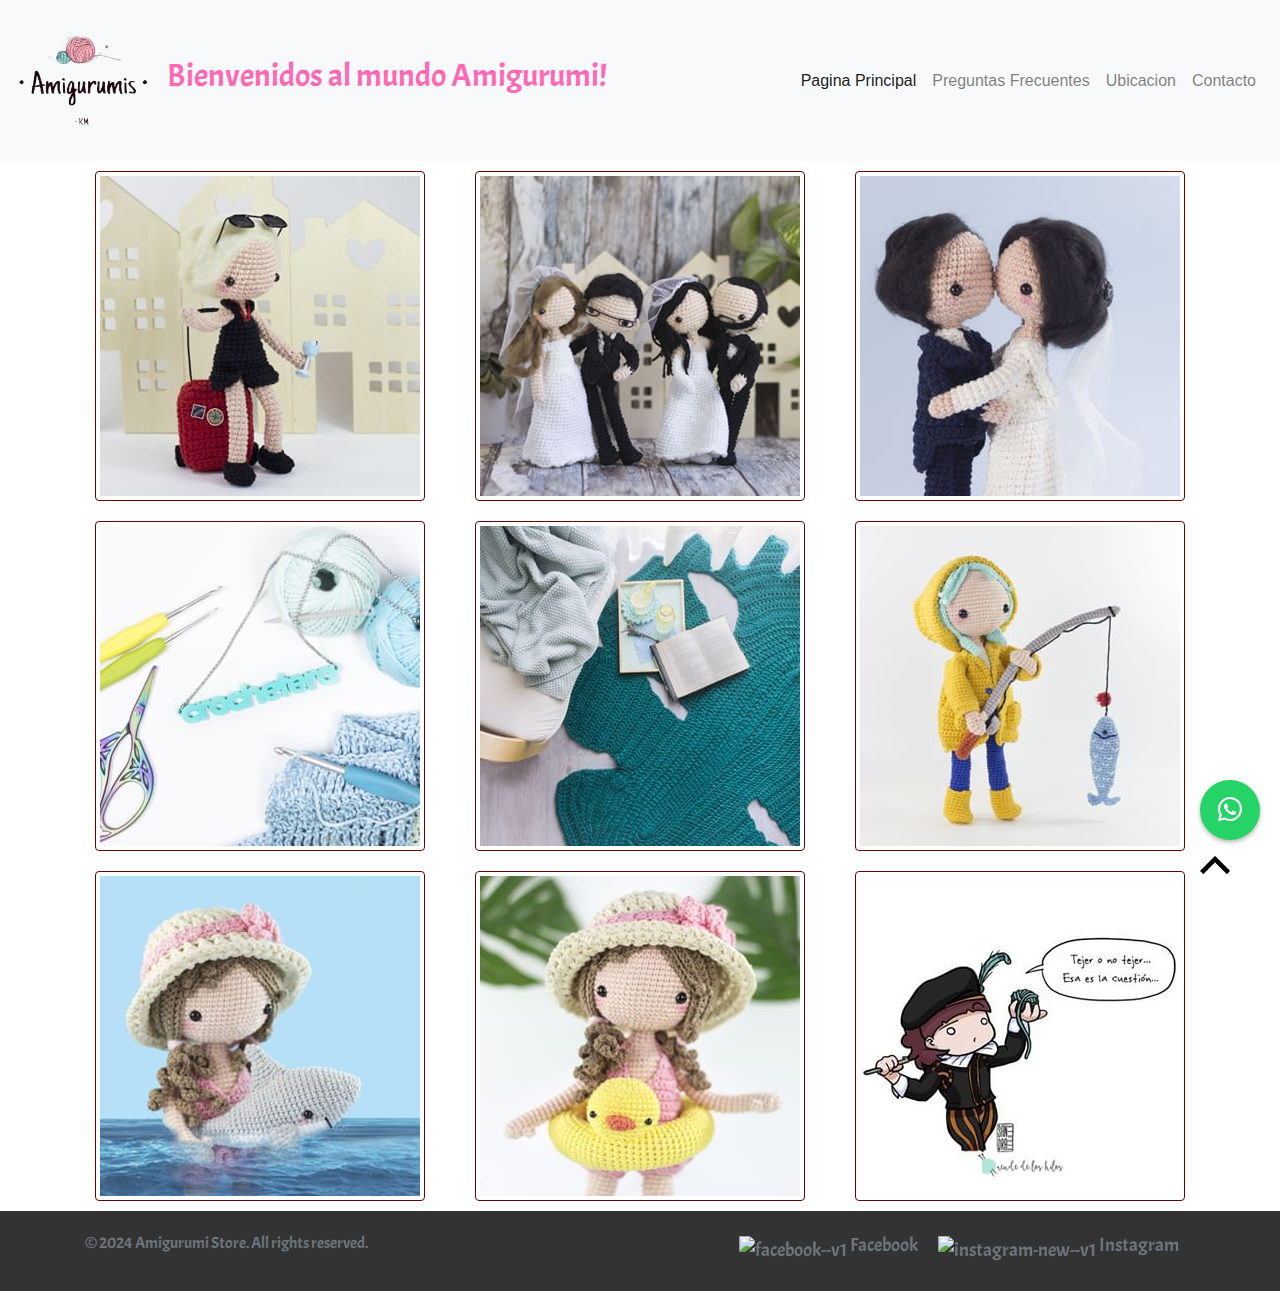
==== index.html @ e94ab1de "Add files via upload" ====
<!DOCTYPE html>
<html lang="es">
<head>
    <meta charset="UTF-8">
    <meta name="viewport" content="width=device-width, initial-scale=1.0">
    <title>TP Amigurumi</title>
    <link rel="stylesheet" href="https://maxcdn.bootstrapcdn.com/bootstrap/4.0.0/css/bootstrap.min.css">
    <link rel="stylesheet" href="styles.css">
    <link rel="preconnect" href="https://fonts.googleapis.com">
<link rel="preconnect" href="https://fonts.gstatic.com" crossorigin>
<link href="https://fonts.googleapis.com/css2?family=Acme&display=swap" rel="stylesheet">
<link rel="stylesheet" href="https://cdn.jsdelivr.net/npm/bootstrap-icons@1.10.5/font/bootstrap-icons.css">
</head>
<body>
  <button id="scroll-to-top" class="btn">
    <img src="Images/flecha.png" alt="Scroll to top" style="transform: rotate(90deg);">
</button>


<script>
const scrollToTopButton = document.getElementById("scroll-to-top");

window.addEventListener("scroll", () => {
  if (window.pageYOffset > 300) {
      scrollToTopButton.style.display = "block";
  } else {
      scrollToTopButton.style.display = "none";
  }
});

scrollToTopButton.addEventListener("click", () => {
  window.scrollTo({
      top: 0,
      behavior: "smooth"
  });
});
</script>
    <header>
      <nav class="navbar navbar-expand-lg navbar-light bg-light">
        <a class="navbar-brand" href="#">
          <img src="Images/logo.png" alt="Logo" width="135" height="135">
        </a>
        <h2 class="acme-regular texto_animado">Bienvenidos al mundo Amigurumi!</h2>
        <button class="navbar-toggler" type="button" data-toggle="collapse" data-target="#navbarSupportedContent" aria-controls="navbarSupportedContent" aria-expanded="false" aria-label="Toggle navigation">
          <span class="navbar-toggler-icon"></span>
        </button>
        <div class="collapse navbar-collapse" id="navbarSupportedContent">
          <ul class="navbar-nav ml-auto">
            <li class="nav-item active">
              <a class="nav-link" href="#">Pagina Principal <span class="sr-only">(current)</span></a>
            </li>
            <li class="nav-item">
              <a class="nav-link" href="menu1.html">Preguntas Frecuentes</a>
            </li>
            <li class="nav-item">
              <a class="nav-link" href="menu3.html">Ubicacion</a>
  </li>
            <li class="nav-item">
              <a class="nav-link" href="form.html">Contacto</a>
            </li>
          </ul>
        </div>
      </nav>
    </header>
    <main class="principal">
      <div class="container">
        <div class="image-grid">
            <div class="row">
                <div class="col-md-4">
                    <img src="Images/foto1.jpg" alt="Image 1" class="img-thumbnail" style="margin: 10px;">
                </div>
                <div class="col-md-4">
                    <img src="Images/foto2.jpg" alt="Image 2" class="img-thumbnail" style="margin: 10px;">
                </div>
                <div class="col-md-4">
                    <img src="Images/foto3.jpg" alt="Image 3" class="img-thumbnail" style="margin: 10px;">
                </div>
            </div>
            <div class="row">
                <div class="col-md-4">
                    <img src="Images/foto4.jpg" alt="Image 4" class="img-thumbnail" style="margin: 10px;">
                </div>
                <div class="col-md-4">
                    <img src="Images/foto5.jpg" alt="Image 5" class="img-thumbnail" style="margin: 10px;">
                </div>
                <div class="col-md-4">
                    <img src="Images/foto6.jpg" alt="Image 6" class="img-thumbnail" style="margin: 10px;">
                </div>
            </div>
            <div class="row">
                <div class="col-md-4">
                    <img src="Images/foto7.jpg" alt="Image 7" class="img-thumbnail" style="margin: 10px;">
                </div>
                <div class="col-md-4">
                    <img src="Images/foto8.jpg" alt="Image 8" class="img-thumbnail" style="margin: 10px;">
                </div>
                <div class="col-md-4">
                    <img src="Images/foto9.jpg" alt="Image 9" class="img-thumbnail" style="margin: 10px;">
                </div>
            </div>
        </div>
    </div>
    </main>
    <footer class="bg-gray">
      <div class="footer">
  <div class="container">
    <div class="row">
      <div class="col-md-6">
        <p class="acme-regular text-muted">&copy; 2024 Amigurumi Store. All rights reserved.</p>
      </div>
      <div class="col-md-6 text-md-right">
        <a href='https://www.facebook.com' class="acme-regular text-muted mr-3" ><img width="40" height="40" src="https://img.icons8.com/ios/40/facebook--v1.png" alt="facebook--v1"/> Facebook</a>
            <a href='https://www.instagram.com' class="acme-regular text-muted mr-3"><img width="40" height="40" src="https://img.icons8.com/ios/40/instagram-new--v1.png" alt="instagram-new--v1"/> Instagram</a>
       
      </div>
    </div>
  </div>
</div> 
    </footer>
   
      <a href="https://wa.me/1234567890?text=hello+123" target=”_blank” class="whatsapp-btn">
        <i class="bi bi-whatsapp"></i>
      </a>
</body>
</html>
---- styles.css ----
.acme-regular {
  font-family: "Acme",sans-serif;
  font-weight: 400;
  font-style: normal;
 

}

.texto_animado {
  color: #ff69b4; /* Cambia el color del texto a rosa */
  animation: move-text 2s infinite; /* Agrega un efecto de movimiento */
}

@keyframes move-text {
  0% {
    transform: translateX(0);
  }
  50% {
    transform: translateX(10px);
  }
  100% {
    transform: translateX(0);
  }
}


.bg-gray {
    background-color: #808080;
}
.carousel-control-prev-icon,
.carousel-control-next-icon {
  background-image: url("Images/flecha.png");
  background-size: 100% 100%;
  width: 30px;
  height: 30px;
}

.carousel-item {
  width: 400px;
  transition: width 2ms;
}



.carousel-control-next-icon {
  transform: rotate(180deg);
}
.whatsapp-icon {
  position: fixed;
  bottom: 80px; /* adjust this value to move the icon higher */
  right: 20px;
  z-index: 1000;
}
.whatsapp-icon a:hover {
    animation: jump 1s ease-in-out;
  }
  

  /*Estilos generales del boton whatsapp*/
.whatsapp-btn {
  position: fixed;
  bottom: 60px;
  right: 20px;
  z-index: 9999;
  width: 60px;
  height: 60px;
  border-radius: 50%;
  background-color: #25D366;
  display: flex;
  align-items: center;
  justify-content: center;
  box-shadow: 0 2px 5px rgba(0, 0, 0, 0.3);
  animation: breathe 2s ease-in-out infinite;
}

/*Estilos solo al icono whatsapp*/
.whatsapp-btn i {
  color: #fff;
  font-size: 24px;
  animation: beat 2s ease-in-out infinite;
  text-decoration: none;
}

 /*Estilos de animacion del icono latiendo*/
@keyframes beat {
  0% {
    transform: scale(1);
  }
  50% {
    transform: scale(1.2);
  }
  100% {
    transform: scale(1);
  }
}
  
.whatsapp-icon img {
    border-radius: 50%;
}

.aside { grid-area: aside;
}

.aside {display: flex;
  flex-direction: column;
  justify-content: center;
  align-items: center;

}

.preguntas { grid-area: preguntas;
      max-height: 100%vp;
      font-family: "comic",cursive;
      font-weight: 200;
      font-style: normal;}

.grid-container {
  margin-top: 5px;
  margin-bottom: 5px;
  display: grid;
  grid-template-columns: 2fr 6fr;
  grid-template-rows: auto;
  grid-template-areas:
    'aside preguntas';
    
    
  gap: 1px;
  background-color: #abd1f1;
  padding: 0px;
}

.mapa {grid-area: mapa;
display: flex;
justify-content: center;
background-color: #abd1f1;
}
.direccion {grid-area: direccion;
display: flex;
justify-content: center;
align-items: center;}

.ubicacion {display: grid;
grid-template-columns: 1fr;
grid-template-rows: 6fr 1fr;
grid-template-areas:
'mapa'
'direccion';
}

.formaside {grid-area: formaside;
  background-color: #abd1f1;
  display: flex;
  justify-content: center;
  align-items: center;
}

.form1 {grid-area: form1; 
  display:flex;
  justify-content: center;
  background-color: #abd1f1;
}

.form-row {
  display: flex;
  flex-direction: column;
  align-items: flex-start;
  margin-bottom: 16px;
  background-color: #abd1f1;
}


.image-grid img:hover {
  opacity: 0.5;
  filter: brightness(0.5);
  transform: scale(1.1);
}

.image-grid img {
  border: 1px solid #640404;
  transition: all 0.3s ease;
}

.image-grid img:hover {
  opacity: 0.5;
  filter: brightness(0.5);
  transform: scale(1.1);
}

#scroll-to-top {
  position: fixed;
  bottom: 20px;
  right: 50px;
  background-color: transparent;
  padding: 0;
  border: none;
  cursor: pointer;
  transition: opacity 0.3s;
}

#scroll-to-top img {
  width: 30px;
  height: 30px;
}

#scroll-to-top:hover {
  opacity: 0.8;
}

.footer {
  background-color: #333;
  color: #fff;
  padding: 20px;
  position: bottom;
  bottom: 0;
  left: 0;
  right: 0;
}

.footer a {
  font-size: 1.2rem;
}
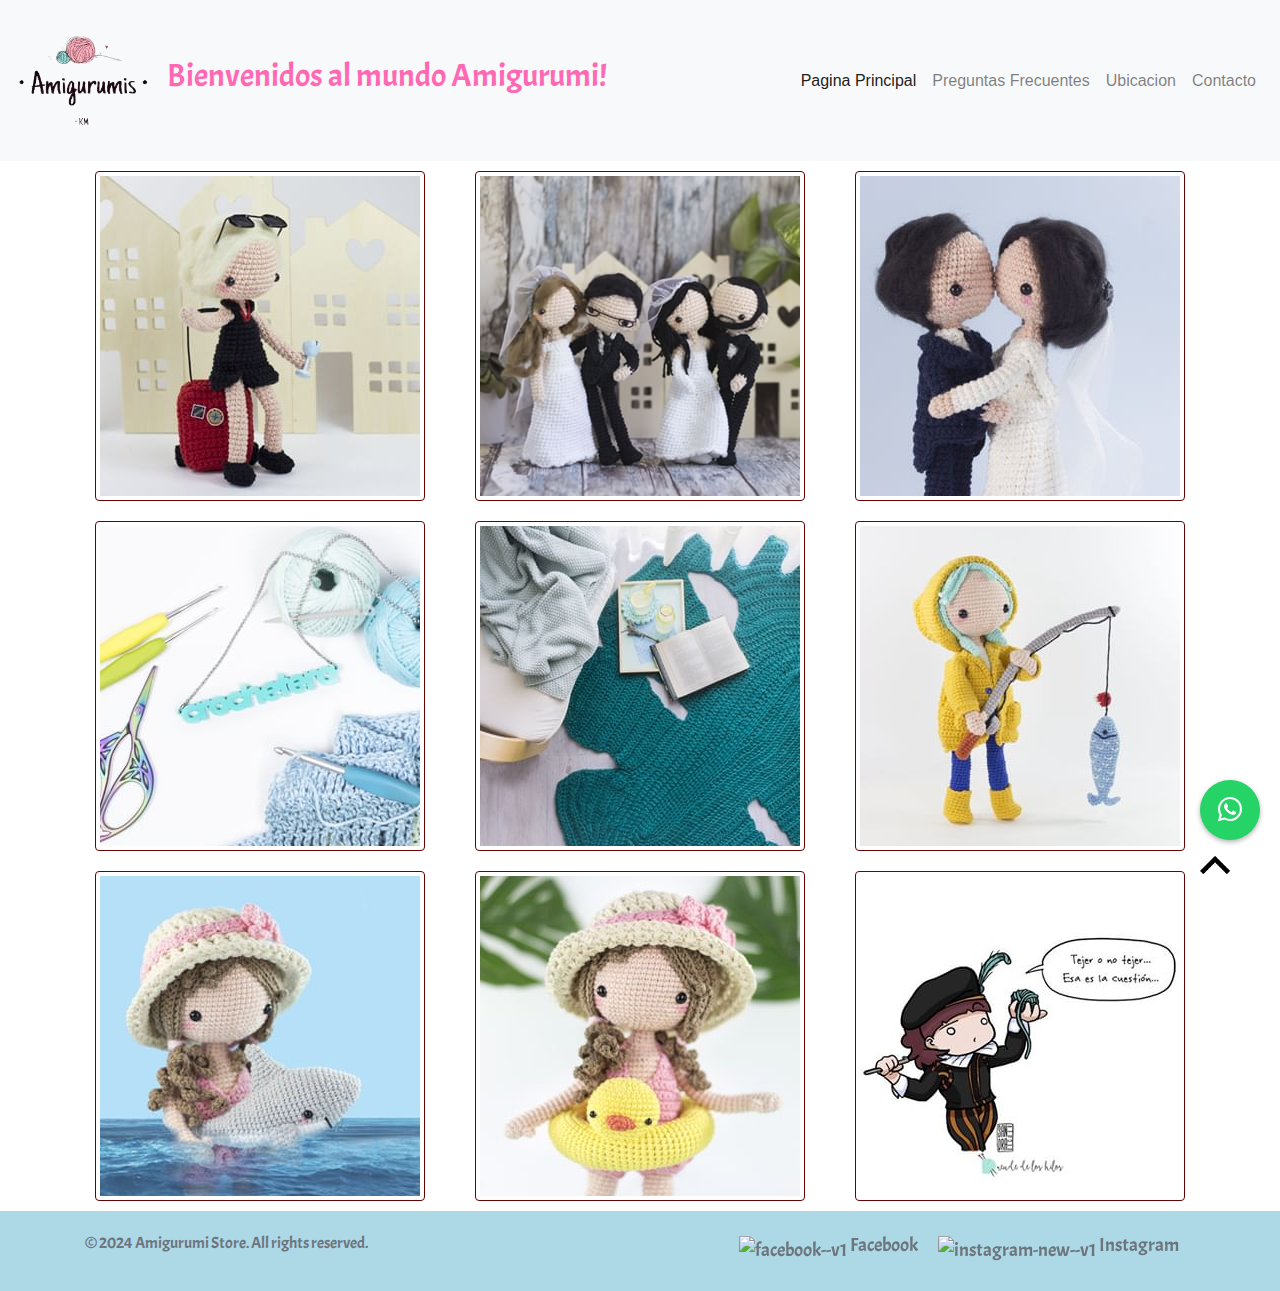
==== commit cb6f0072: "icono en index.html" ====
--- a/index.html
+++ b/index.html
@@ -4,6 +4,7 @@
     <meta charset="UTF-8">
     <meta name="viewport" content="width=device-width, initial-scale=1.0">
     <title>TP Amigurumi</title>
+    <link rel="icon" href="Images/iconolana.ico">
     <link rel="stylesheet" href="https://maxcdn.bootstrapcdn.com/bootstrap/4.0.0/css/bootstrap.min.css">
     <link rel="stylesheet" href="styles.css">
     <link rel="preconnect" href="https://fonts.googleapis.com">
@@ -121,5 +122,8 @@
       <a href="https://wa.me/1234567890?text=hello+123" target=”_blank” class="whatsapp-btn">
         <i class="bi bi-whatsapp"></i>
       </a>
+      <script src="https://code.jquery.com/jquery-3.2.1.slim.min.js"></script>
+<script src="https://cdnjs.cloudflare.com/ajax/libs/popper.js/1.12.9/umd/popper.min.js"></script>
+<script src="https://maxcdn.bootstrapcdn.com/bootstrap/4.0.0/js/bootstrap.min.js"></script>
 </body>
-</html>+</html>
--- a/styles.css
+++ b/styles.css
@@ -31,24 +31,7 @@
 .bg-gray {
     background-color: #808080;
 }
-.carousel-control-prev-icon,
-.carousel-control-next-icon {
-  background-image: url("Images/flecha.png");
-  background-size: 100% 100%;
-  width: 30px;
-  height: 30px;
-}
-
-.carousel-item {
-  width: 400px;
-  transition: width 2ms;
-}
-
-
-
-.carousel-control-next-icon {
-  transform: rotate(180deg);
-}
+
 .whatsapp-icon {
   position: fixed;
   bottom: 80px; /* adjust this value to move the icon higher */
@@ -116,7 +99,9 @@
       max-height: 100%vp;
       font-family: "comic",cursive;
       font-weight: 200;
-      font-style: normal;}
+      font-style: normal;
+      overflow: auto;   
+    }
 
 .grid-container {
   margin-top: 5px;
@@ -211,7 +196,7 @@
 }
 
 .footer {
-  background-color: #333;
+  background-color: #add8e6;
   color: #fff;
   padding: 20px;
   position: bottom;
@@ -222,4 +207,10 @@
 
 .footer a {
   font-size: 1.2rem;
-}+}
+
+@media (max-width: 768px) {
+  .aside, .preguntas {
+      padding: 10px;
+  }
+
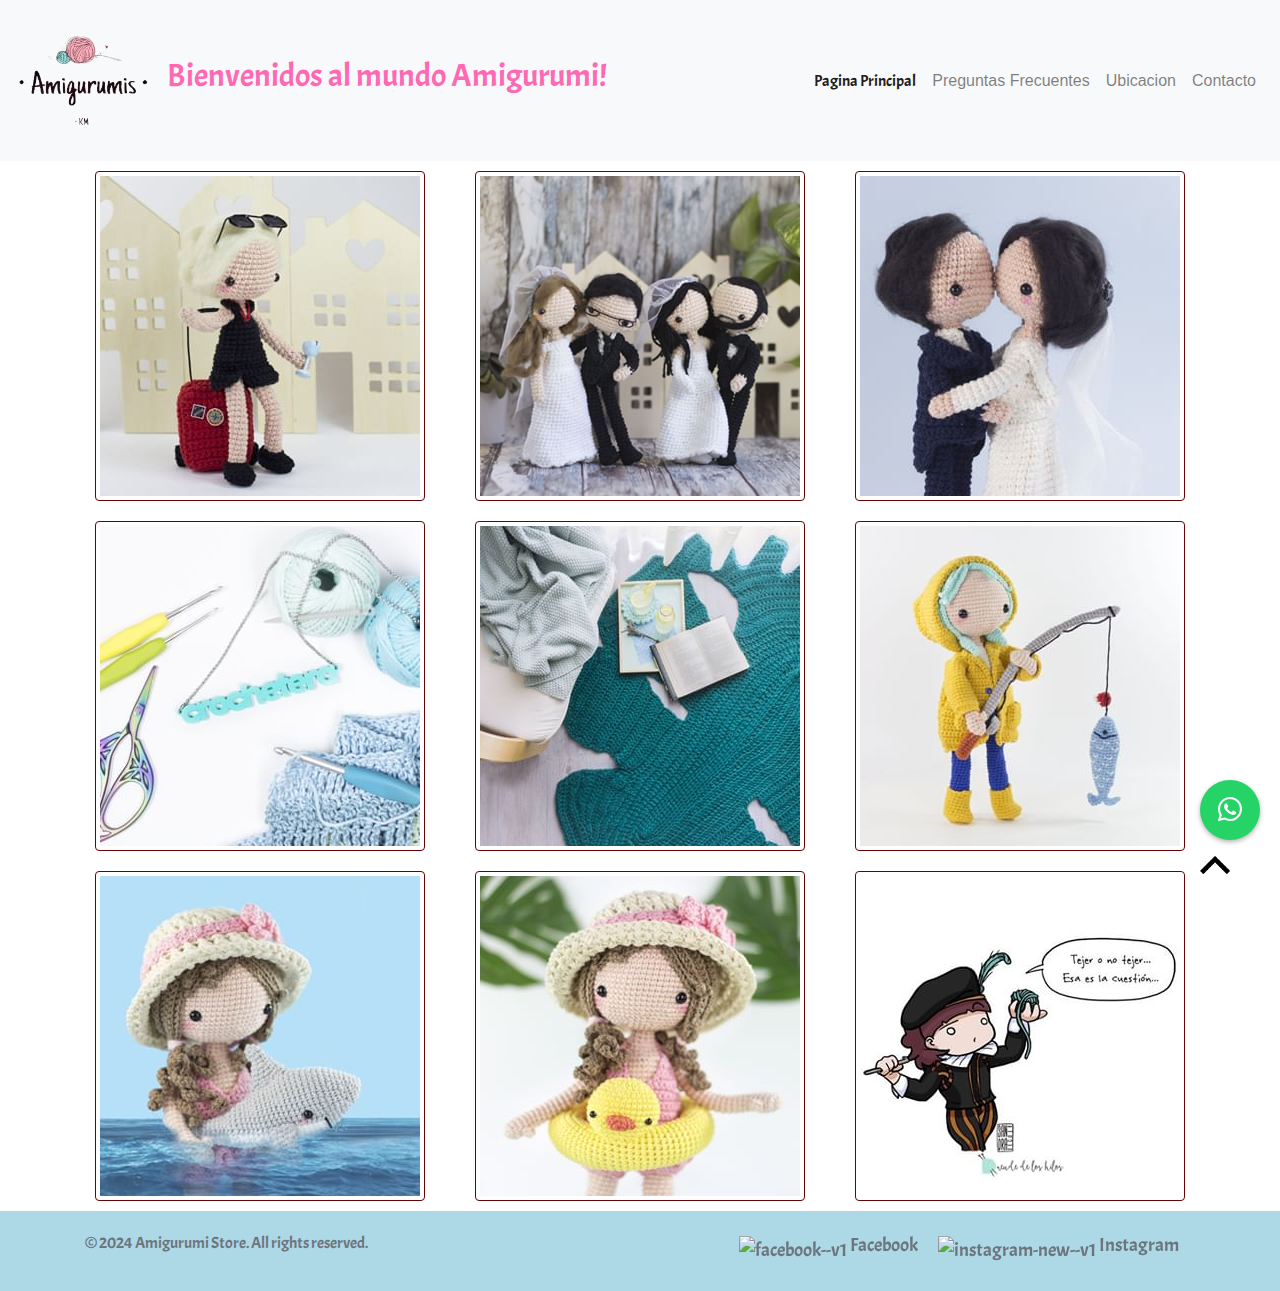
==== commit 525717e2: "Update index.html" ====
--- a/index.html
+++ b/index.html
@@ -48,7 +48,7 @@
         <div class="collapse navbar-collapse" id="navbarSupportedContent">
           <ul class="navbar-nav ml-auto">
             <li class="nav-item active">
-              <a class="nav-link" href="#">Pagina Principal <span class="sr-only">(current)</span></a>
+              <a class="acme-regular nav-link" href="#">Pagina Principal <span class="sr-only">(current)</span></a>
             </li>
             <li class="nav-item">
               <a class="nav-link" href="menu1.html">Preguntas Frecuentes</a>
--- a/styles.css
+++ b/styles.css
@@ -1,13 +1,7 @@
-
-
-
-
 .acme-regular {
-  font-family: "Acme",sans-serif;
+  font-family: "Acme", sans-serif;
   font-weight: 400;
   font-style: normal;
- 
-
 }
 
 .texto_animado {
@@ -27,23 +21,22 @@
   }
 }
 
-
 .bg-gray {
-    background-color: #808080;
+  background-color: #808080;
 }
 
 .whatsapp-icon {
   position: fixed;
-  bottom: 80px; /* adjust this value to move the icon higher */
+  bottom: 100px; /
   right: 20px;
   z-index: 1000;
 }
+
 .whatsapp-icon a:hover {
-    animation: jump 1s ease-in-out;
-  }
-  
-
-  /*Estilos generales del boton whatsapp*/
+  animation: jump 1s ease-in-out;
+}
+
+/* Estilos generales del boton whatsapp */
 .whatsapp-btn {
   position: fixed;
   bottom: 60px;
@@ -60,7 +53,7 @@
   animation: breathe 2s ease-in-out infinite;
 }
 
-/*Estilos solo al icono whatsapp*/
+/* Estilos solo al icono whatsapp */
 .whatsapp-btn i {
   color: #fff;
   font-size: 24px;
@@ -68,7 +61,7 @@
   text-decoration: none;
 }
 
- /*Estilos de animacion del icono latiendo*/
+/* Estilos de animacion del icono latiendo */
 @keyframes beat {
   0% {
     transform: scale(1);
@@ -80,28 +73,27 @@
     transform: scale(1);
   }
 }
-  
+
 .whatsapp-icon img {
-    border-radius: 50%;
-}
-
-.aside { grid-area: aside;
-}
-
-.aside {display: flex;
+  border-radius: 50%;
+}
+
+.aside {
+  grid-area: aside;
+  display: flex;
   flex-direction: column;
   justify-content: center;
   align-items: center;
-
-}
-
-.preguntas { grid-area: preguntas;
-      max-height: 100%vp;
-      font-family: "comic",cursive;
-      font-weight: 200;
-      font-style: normal;
-      overflow: auto;   
-    }
+}
+
+.preguntas {
+  grid-area: preguntas;
+  max-height: 100vh;
+  font-family: "comic", cursive;
+  font-weight: 200;
+  font-style: normal;
+  overflow: auto;
+}
 
 .grid-container {
   margin-top: 5px;
@@ -109,42 +101,44 @@
   display: grid;
   grid-template-columns: 2fr 6fr;
   grid-template-rows: auto;
-  grid-template-areas:
-    'aside preguntas';
-    
-    
+  grid-template-areas: 'aside preguntas';
   gap: 1px;
   background-color: #abd1f1;
   padding: 0px;
 }
 
-.mapa {grid-area: mapa;
-display: flex;
-justify-content: center;
-background-color: #abd1f1;
-}
-.direccion {grid-area: direccion;
-display: flex;
-justify-content: center;
-align-items: center;}
-
-.ubicacion {display: grid;
-grid-template-columns: 1fr;
-grid-template-rows: 6fr 1fr;
-grid-template-areas:
-'mapa'
-'direccion';
-}
-
-.formaside {grid-area: formaside;
-  background-color: #abd1f1;
-  display: flex;
-  justify-content: center;
-  align-items: center;
-}
-
-.form1 {grid-area: form1; 
-  display:flex;
+.mapa {
+  grid-area: mapa;
+  display: flex;
+  justify-content: center;
+  background-color: #abd1f1;
+}
+
+.direccion {
+  grid-area: direccion;
+  display: flex;
+  justify-content: center;
+  align-items: center;
+}
+
+.ubicacion {
+  display: grid;
+  grid-template-columns: 1fr;
+  grid-template-rows: 6fr 1fr;
+  grid-template-areas: 'mapa' 'direccion';
+}
+
+.formaside {
+  grid-area: formaside;
+  background-color: #abd1f1;
+  display: flex;
+  justify-content: center;
+  align-items: center;
+}
+
+.form1 {
+  grid-area: form1;
+  display: flex;
   justify-content: center;
   background-color: #abd1f1;
 }
@@ -155,13 +149,6 @@
   align-items: flex-start;
   margin-bottom: 16px;
   background-color: #abd1f1;
-}
-
-
-.image-grid img:hover {
-  opacity: 0.5;
-  filter: brightness(0.5);
-  transform: scale(1.1);
 }
 
 .image-grid img {
@@ -211,6 +198,6 @@
 
 @media (max-width: 768px) {
   .aside, .preguntas {
-      padding: 10px;
-  }
-
+    padding: 10px;
+  }
+}
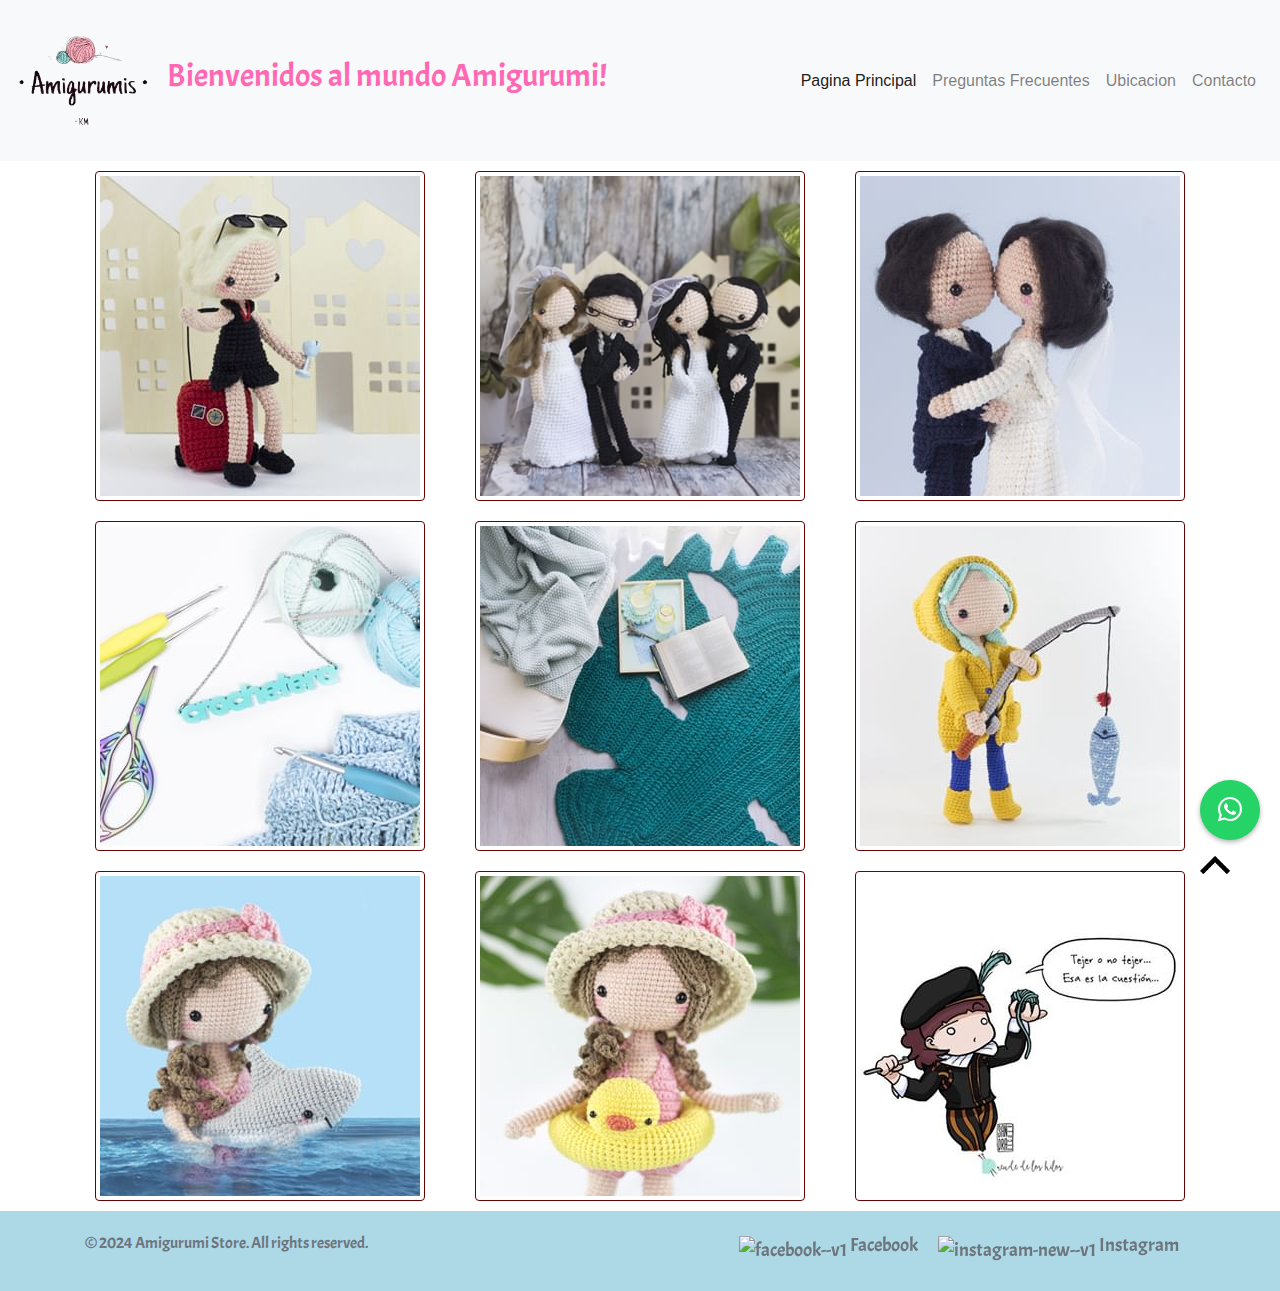
==== commit 64e2439b: "Update index.html" ====
--- a/index.html
+++ b/index.html
@@ -48,7 +48,7 @@
         <div class="collapse navbar-collapse" id="navbarSupportedContent">
           <ul class="navbar-nav ml-auto">
             <li class="nav-item active">
-              <a class="acme-regular nav-link" href="#">Pagina Principal <span class="sr-only">(current)</span></a>
+              <a class="nav-link" href="#">Pagina Principal <span class="sr-only">(current)</span></a>
             </li>
             <li class="nav-item">
               <a class="nav-link" href="menu1.html">Preguntas Frecuentes</a>
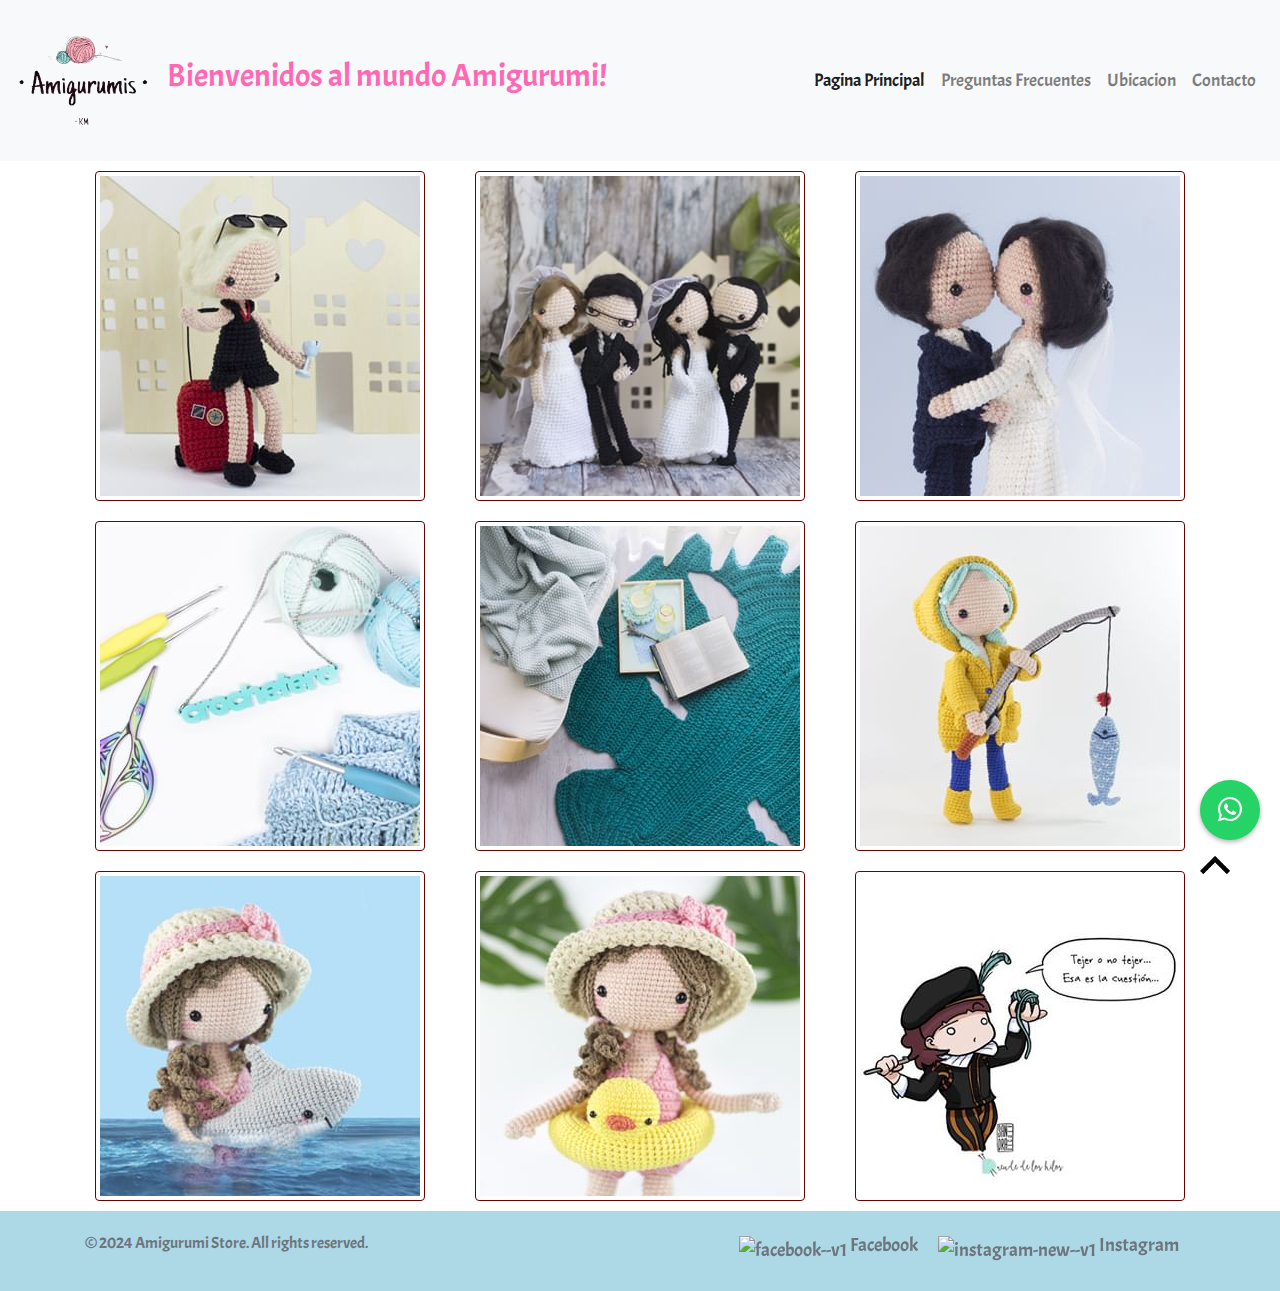
==== commit 29c17f29: "Update index.html" ====
--- a/index.html
+++ b/index.html
@@ -111,8 +111,10 @@
       </div>
       <div class="col-md-6 text-md-right">
         <a href='https://www.facebook.com' class="acme-regular text-muted mr-3" ><img width="40" height="40" src="https://img.icons8.com/ios/40/facebook--v1.png" alt="facebook--v1"/> Facebook</a>
-            <a href='https://www.instagram.com' class="acme-regular text-muted mr-3"><img width="40" height="40" src="https://img.icons8.com/ios/40/instagram-new--v1.png" alt="instagram-new--v1"/> Instagram</a>
-       
+           <a href="https://www.instagram.com" class="acme-regular text-muted mr-3">
+  <img width="40" height="40" src="https://img.icons8.com/ios/40/instagram-new--v1.png" alt="instagram-new--v1"> Instagram
+</a>
+
       </div>
     </div>
   </div>
--- a/styles.css
+++ b/styles.css
@@ -24,6 +24,12 @@
 .bg-gray {
   background-color: #808080;
 }
+
+.nav-link {
+  font-family: "acme", sans-serif; /* Cambia "NombreDeLaFuente" por la fuente que desees */
+  font-size: 18px; /* Cambia el tamaño de la fuente según lo necesites */
+}
+
 
 .whatsapp-icon {
   position: fixed;
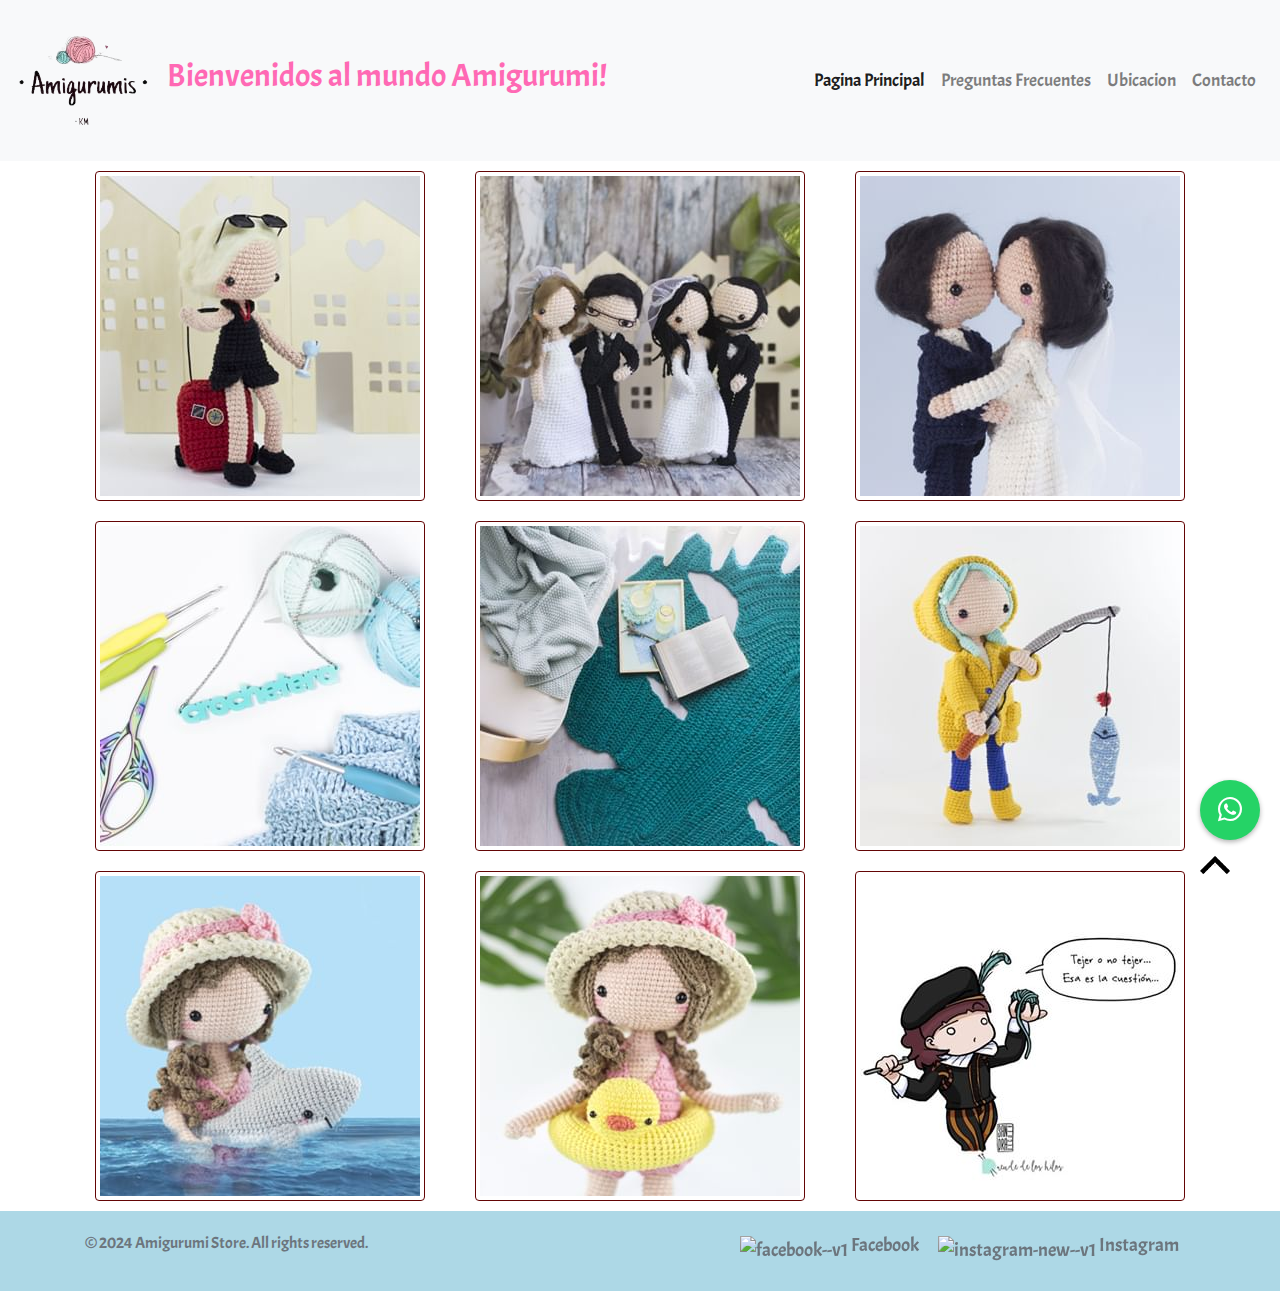
==== commit ec994143: "Update index.html" ====
--- a/index.html
+++ b/index.html
@@ -110,10 +110,13 @@
         <p class="acme-regular text-muted">&copy; 2024 Amigurumi Store. All rights reserved.</p>
       </div>
       <div class="col-md-6 text-md-right">
-        <a href='https://www.facebook.com' class="acme-regular text-muted mr-3" ><img width="40" height="40" src="https://img.icons8.com/ios/40/facebook--v1.png" alt="facebook--v1"/> Facebook</a>
-           <a href="https://www.instagram.com" class="acme-regular text-muted mr-3">
+        <a href="https://www.facebook.com" class="acme-regular text-muted mr-3">
+  <img width="40" height="40" src="https://img.icons8.com/ios/40/facebook--v1.png" alt="facebook--v1"> Facebook
+</a>
+<a href="https://www.instagram.com" class="acme-regular text-muted mr-3">
   <img width="40" height="40" src="https://img.icons8.com/ios/40/instagram-new--v1.png" alt="instagram-new--v1"> Instagram
 </a>
+
 
       </div>
     </div>
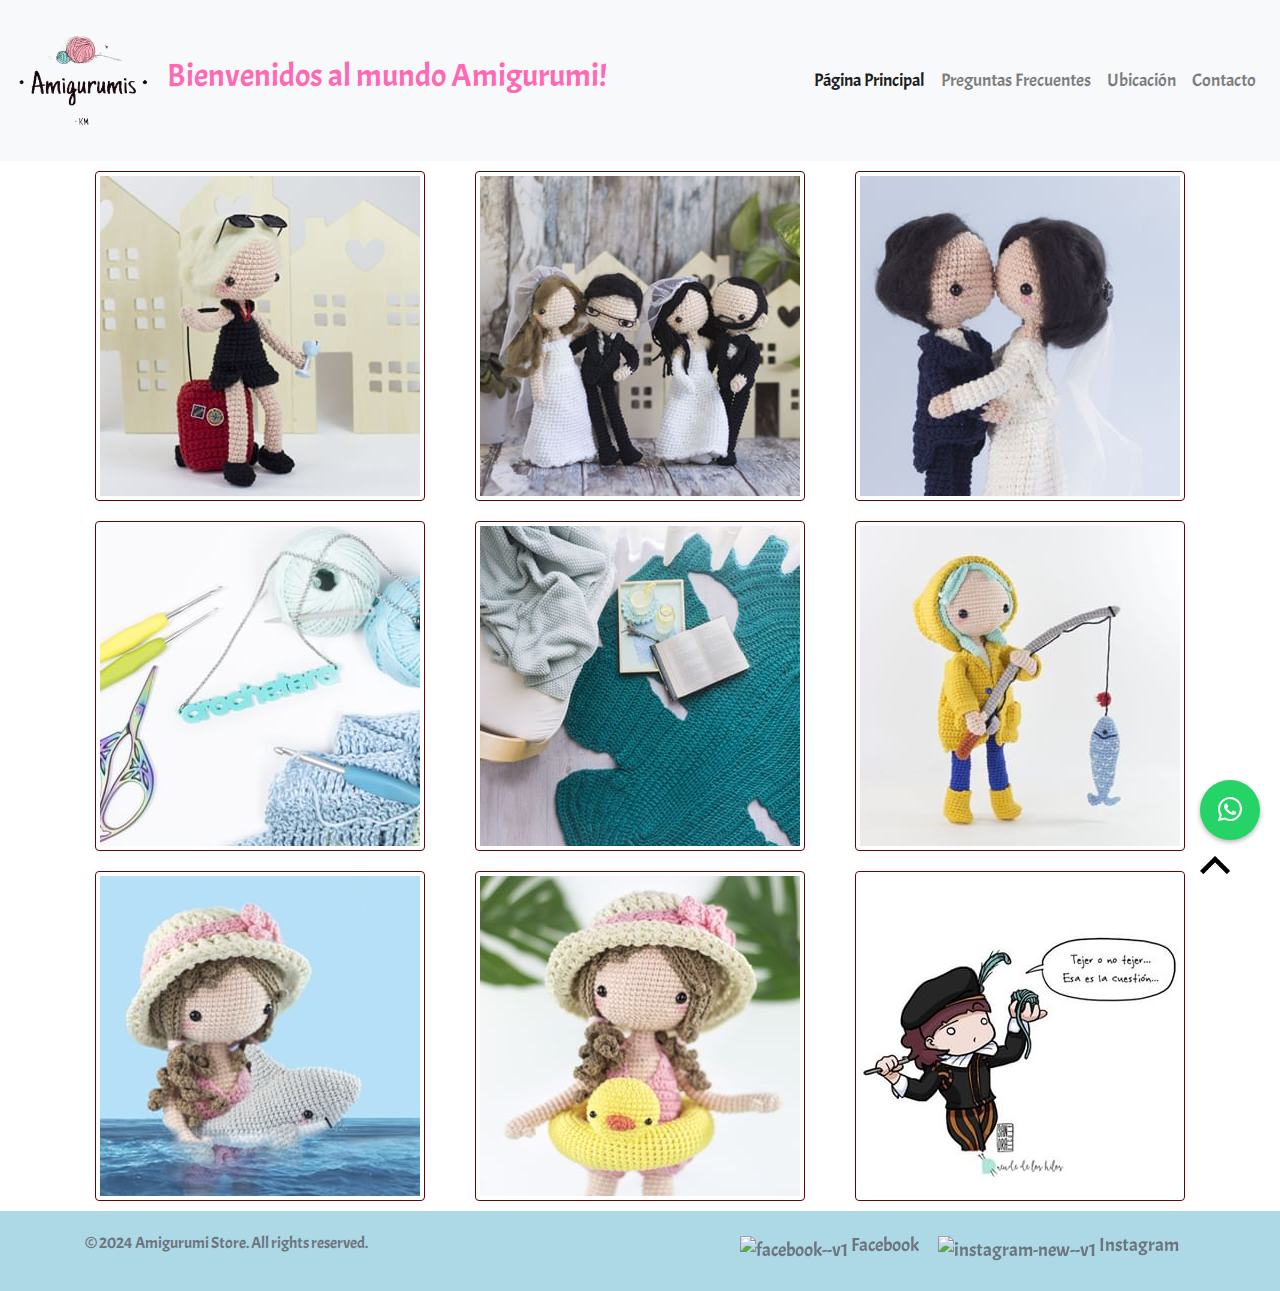
==== commit fbc1a1c7: "Update index.html" ====
--- a/index.html
+++ b/index.html
@@ -48,13 +48,13 @@
         <div class="collapse navbar-collapse" id="navbarSupportedContent">
           <ul class="navbar-nav ml-auto">
             <li class="nav-item active">
-              <a class="nav-link" href="#">Pagina Principal <span class="sr-only">(current)</span></a>
+              <a class="nav-link" href="#">Página Principal <span class="sr-only">(current)</span></a>
             </li>
             <li class="nav-item">
               <a class="nav-link" href="menu1.html">Preguntas Frecuentes</a>
             </li>
             <li class="nav-item">
-              <a class="nav-link" href="menu3.html">Ubicacion</a>
+              <a class="nav-link" href="menu3.html">Ubicación</a>
   </li>
             <li class="nav-item">
               <a class="nav-link" href="form.html">Contacto</a>
